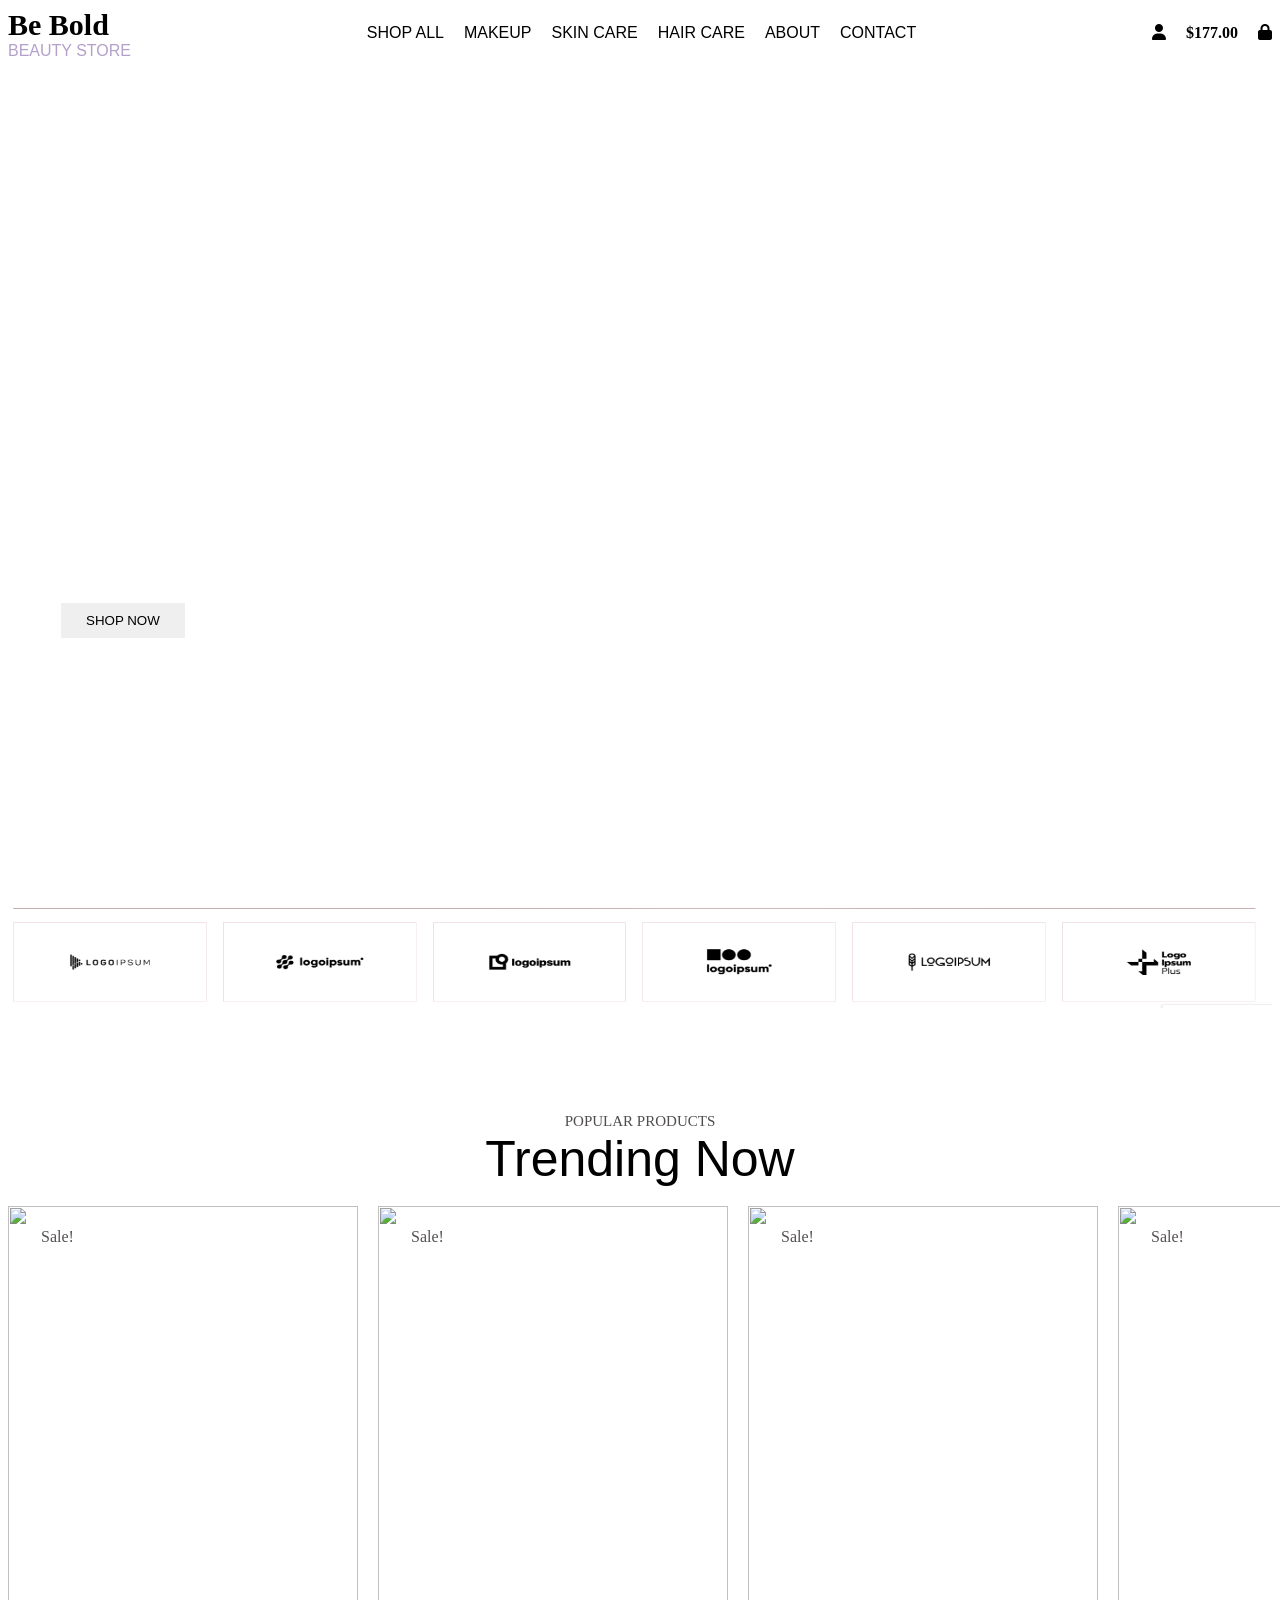
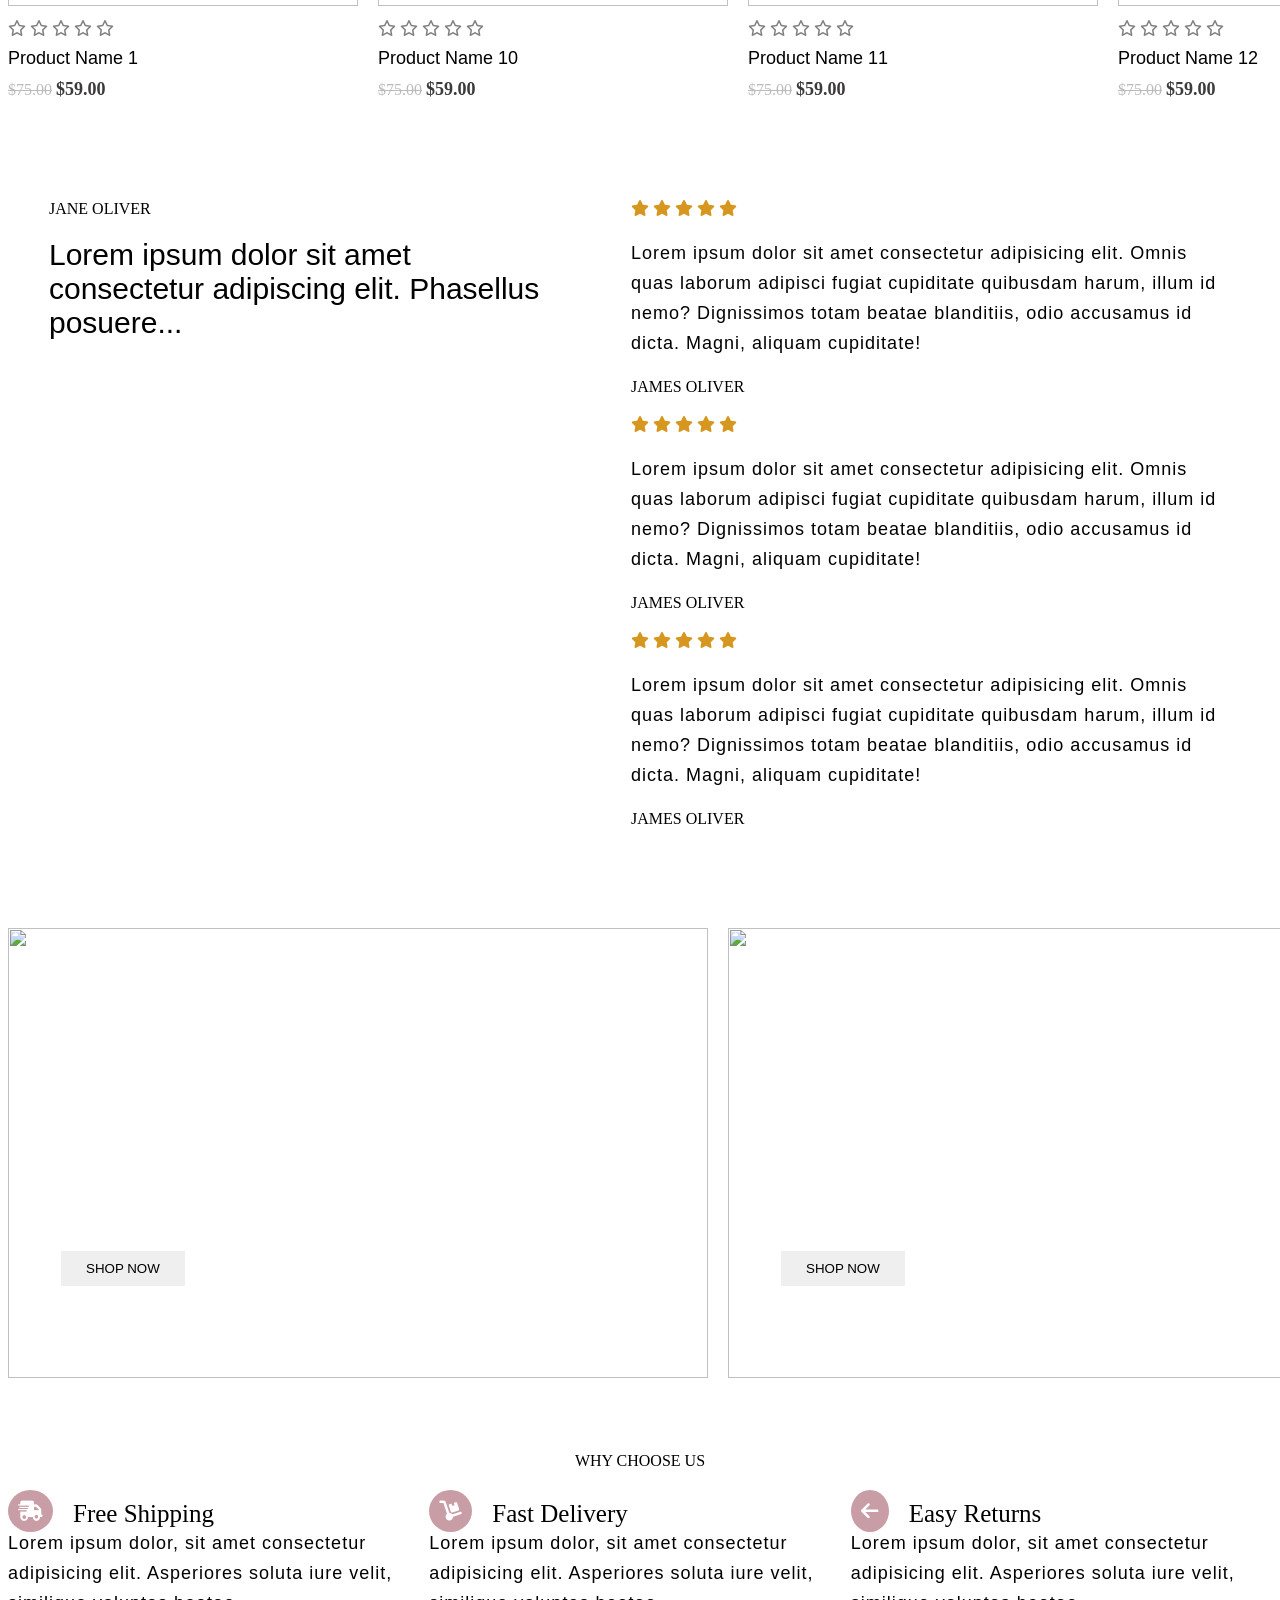
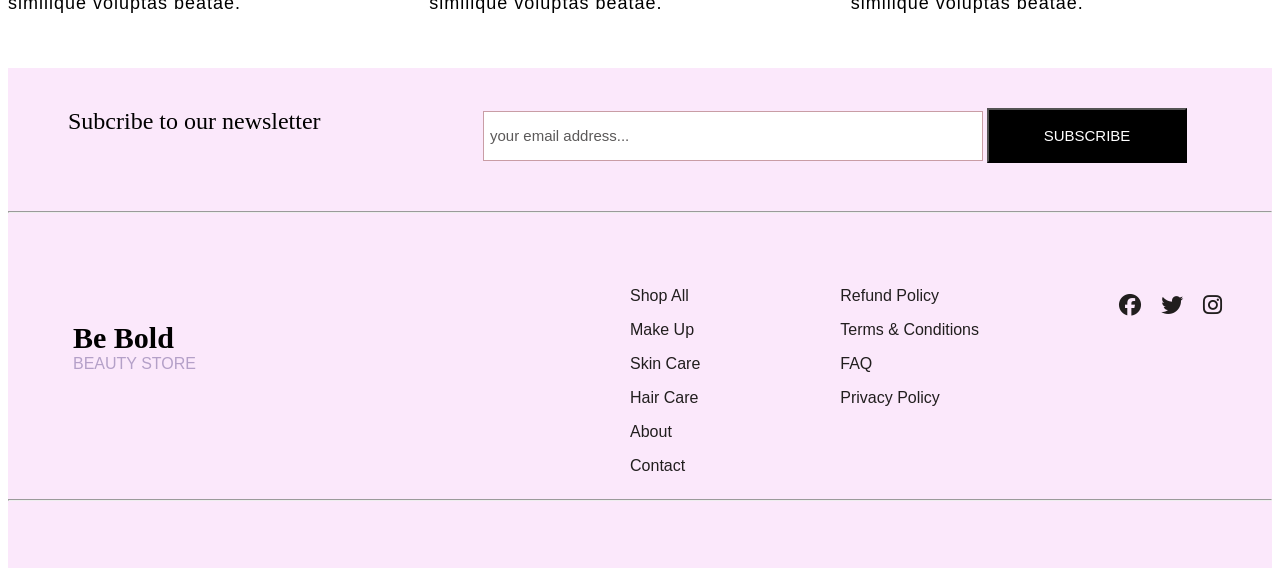
==== index.html @ 8f250c9a "shop website" ====
<!DOCTYPE html>
<html lang="en">
<head>
    <meta charset="UTF-8">
    <meta name="viewport" content="width=device-width, initial-scale=1.0">
    <link rel="stylesheet" href="https://cdnjs.cloudflare.com/ajax/libs/font-awesome/6.6.0/css/all.min.css" integrity="sha512-Kc323vGBEqzTmouAECnVceyQqyqdsSiqLQISBL29aUW4U/M7pSPA/gEUZQqv1cwx4OnYxTxve5UMg5GT6L4JJg==" crossorigin="anonymous" referrerpolicy="no-referrer" />
    <link rel="stylesheet" href="https://cdnjs.cloudflare.com/ajax/libs/font-awesome/6.6.0/css/all.min.css" integrity="sha512-Kc323vGBEqzTmouAECnVceyQqyqdsSiqLQISBL29aUW4U/M7pSPA/gEUZQqv1cwx4OnYxTxve5UMg5GT6L4JJg==" crossorigin="anonymous" referrerpolicy="no-referrer" />
    <link rel="stylesheet" href="https://cdnjs.cloudflare.com/ajax/libs/font-awesome/6.6.0/css/all.min.css" integrity="sha512-Kc323vGBEqzTmouAECnVceyQqyqdsSiqLQISBL29aUW4U/M7pSPA/gEUZQqv1cwx4OnYxTxve5UMg5GT6L4JJg==" crossorigin="anonymous" referrerpolicy="no-referrer" />
    <link rel="stylesheet" href="https://cdnjs.cloudflare.com/ajax/libs/font-awesome/6.6.0/css/all.min.css" integrity="sha512-Kc323vGBEqzTmouAECnVceyQqyqdsSiqLQISBL29aUW4U/M7pSPA/gEUZQqv1cwx4OnYxTxve5UMg5GT6L4JJg==" crossorigin="anonymous" referrerpolicy="no-referrer" />
    <link rel="stylesheet" href="https://cdnjs.cloudflare.com/ajax/libs/font-awesome/6.6.0/css/all.min.css" integrity="sha512-Kc323vGBEqzTmouAECnVceyQqyqdsSiqLQISBL29aUW4U/M7pSPA/gEUZQqv1cwx4OnYxTxve5UMg5GT6L4JJg==" crossorigin="anonymous" referrerpolicy="no-referrer" />
    <link rel="stylesheet" href="https://cdnjs.cloudflare.com/ajax/libs/font-awesome/6.6.0/css/all.min.css" integrity="sha512-Kc323vGBEqzTmouAECnVceyQqyqdsSiqLQISBL29aUW4U/M7pSPA/gEUZQqv1cwx4OnYxTxve5UMg5GT6L4JJg==" crossorigin="anonymous" referrerpolicy="no-referrer" />
    <link rel="stylesheet" href="https://cdnjs.cloudflare.com/ajax/libs/font-awesome/6.6.0/css/all.min.css" integrity="sha512-Kc323vGBEqzTmouAECnVceyQqyqdsSiqLQISBL29aUW4U/M7pSPA/gEUZQqv1cwx4OnYxTxve5UMg5GT6L4JJg==" crossorigin="anonymous" referrerpolicy="no-referrer" />
    <link rel="stylesheet" href="https://cdnjs.cloudflare.com/ajax/libs/font-awesome/6.6.0/css/all.min.css" integrity="sha512-Kc323vGBEqzTmouAECnVceyQqyqdsSiqLQISBL29aUW4U/M7pSPA/gEUZQqv1cwx4OnYxTxve5UMg5GT6L4JJg==" crossorigin="anonymous" referrerpolicy="no-referrer" />
    <link rel="stylesheet" href="index.css">
    <title>Document</title>
</head>
<body>
        <input type="checkbox" id="click">

<!-- Hero-section -->
<header class="hero">
<div class="navbar">
<div class="logo">
<b class="logotag">Be Bold</b>
<br>
<a id="beauty">BEAUTY STORE </a>
</div>
<div class="nav">
  <label for="click"><i class="fa-solid fa-bars"></i></label>  
<ul>
<li><a href="shop.html">SHOP ALL</a></li>
<li><a href="makeup.html">MAKEUP</a></li>
<li><a href="skincare.html">SKIN CARE</a></li>
<li><a href="haircare.html">HAIR CARE</a></li>
<li><a href="about.html">ABOUT</a></li>
<li><a href="contact.html">CONTACT</a></li>
</ul>
</div>
<div class="icon">
<ol>
    <li><a href="login.html"><i class="fa-solid fa-user"></i></li></a>
    <li><b>$177.00</b></li>
    <li><a href="cart.html"><i class="fa-solid fa-lock"></i></li></a>
</ol>
</div>
</div>
<div class="content">
NEW IN TOWN<br>
<a class="new">The New beauty<br>
Collection</a><br>
<a class="this">This new collection brings with it the most<br>
 exciting lorem ipsum dolor sit amet.</a>
</div>
<button class="shop">SHOP NOW</button>
</header>
 <img src="/Screenshot (10).png" class="screenshot">
 <div class="popular">
    <a class="product">POPULAR PRODUCTS</a><br>
   <a class="trending">Trending Now</a>
 </div>
 <!-- image-section -->
 <div class="pro">
<div class="row">
 <span class="sale">Sale!</span>
<img src="https://genegrafts.com/wp-content/uploads/sites/6/2022/08/product-04-a.jpg" width="350px" height="400px">
<div class="rating">
<i class="fa-regular fa-star"></i>
<i class="fa-regular fa-star"></i>
<i class="fa-regular fa-star"></i>
<i class="fa-regular fa-star"></i>
<i class="fa-regular fa-star"></i>
</div>
<div class="product-text">
    Product Name 1
</div>
<a class="dollarcut">$75.00</a>
<a class="dollar">$59.00</a>
</div>
<div class="row">
 <span class="sale">Sale!</span>
<img src="https://genegrafts.com/wp-content/uploads/sites/6/2022/08/product-14-a.jpg" width="350px" height="400px">
<div class="rating">
<i class="fa-regular fa-star"></i>
<i class="fa-regular fa-star"></i>
<i class="fa-regular fa-star"></i>
<i class="fa-regular fa-star"></i>
<i class="fa-regular fa-star"></i>
</div>
<div class="product-text">
    Product Name 10
</div>
<a class="dollarcut">$75.00</a>
<a class="dollar">$59.00</a>
</div>
<div class="row">
 <span class="sale">Sale!</span>
<img src="https://glamrix.com/wp-content/uploads/2022/08/product-09-a.jpg" width="350px" height="400px">
<div class="rating">
<i class="fa-regular fa-star"></i>
<i class="fa-regular fa-star"></i>
<i class="fa-regular fa-star"></i>
<i class="fa-regular fa-star"></i>
<i class="fa-regular fa-star"></i>
</div>
<div class="product-text">
    Product Name 11
</div>
<a class="dollarcut">$75.00</a>
<a class="dollar">$59.00</a>
</div>
<div class="row">
 <span class="sale">Sale!</span>
<img src="https://genegrafts.com/wp-content/uploads/sites/6/2022/08/product-10-a.jpg" width="350px" height="400px">
<div class="rating">
<i class="fa-regular fa-star"></i>
<i class="fa-regular fa-star"></i>
<i class="fa-regular fa-star"></i>
<i class="fa-regular fa-star"></i>
<i class="fa-regular fa-star"></i>
</div>
<div class="product-text">
    Product Name 12
</div>
<a class="dollarcut">$75.00</a>
<a class="dollar">$59.00</a>
</div>
</div>
<div class="oliver">
<div class="jane">
JANE OLIVER<br>
<div class="lorem">Lorem ipsum dolor sit amet
consectetur adipiscing elit.
Phasellus posuere...
</div>
</div>
<div class="star">
<div class="star-rating">
<i class="fa-solid fa-star"></i>
<i class="fa-solid fa-star"></i>
<i class="fa-solid fa-star"></i>
<i class="fa-solid fa-star"></i>
<i class="fa-solid fa-star"></i>
</div>
<div class="jame">
Lorem ipsum dolor sit amet consectetur adipisicing elit. Omnis quas laborum adipisci fugiat cupiditate quibusdam harum, illum id nemo? Dignissimos totam beatae blanditiis, odio accusamus id dicta. Magni, aliquam cupiditate!<br>
</div>
<a class="jam">JAMES OLIVER</a>
<div class="star-rating">
<i class="fa-solid fa-star"></i>
<i class="fa-solid fa-star"></i>
<i class="fa-solid fa-star"></i>
<i class="fa-solid fa-star"></i>
<i class="fa-solid fa-star"></i>
</div>
<div class="jame">
Lorem ipsum dolor sit amet consectetur adipisicing elit. Omnis quas laborum adipisci fugiat cupiditate quibusdam harum, illum id nemo? Dignissimos totam beatae blanditiis, odio accusamus id dicta. Magni, aliquam cupiditate!<br>
</div>
<a class="jam">JAMES OLIVER</a>
<div class="star-rating">
<i class="fa-solid fa-star"></i>
<i class="fa-solid fa-star"></i>
<i class="fa-solid fa-star"></i>
<i class="fa-solid fa-star"></i>
<i class="fa-solid fa-star"></i>
</div>
<!-- rating-section -->
<div class="jame">
Lorem ipsum dolor sit amet consectetur adipisicing elit. Omnis quas laborum adipisci fugiat cupiditate quibusdam harum, illum id nemo? Dignissimos totam beatae blanditiis, odio accusamus id dicta. Magni, aliquam cupiditate!<br>
</div>
<a class="jam">JAMES OLIVER</a>
</div>
</div>
<div class="twocontainer">
<div class="container">
<img src="https://aroostar.com/wp-content/uploads/2023/08/bg-001.jpg" width="700px" height="450px">
<div class="make">
NEW COLLECTIONS
</div>
<div class="makeup">
Awesome<br>
Makeup Kit<br>
Gifts Sets<br>
</div>
<div class="makeupkit">
   Find your unique style  
</div>
<button class="button">SHOP NOW</button>
</div>
<div class="container">
<img src="https://www.lentorscollection.com/wp-content/uploads/2022/08/bg-02.jpg" width="700px" height="450px">
<div class="make">
NEW COLLECTIONS
</div>
<div class="makeup">
The Ultimate<br>
Skincare<br>
Regime<br>
</div>
<div class="makeupkit">
   Find your unique style  
</div>
<button class="button">SHOP NOW</button>
</div>
</div>
<div class="para">
<div class="why">
   WHY CHOOSE US  
</div>
<div class="para2">
<div class="fast">
    <div class="bus">
<div class="busicon">
<span><i class="fa-solid fa-truck-fast" class="bus"></i></span>
</div>
<div class="delivery">
Free Shipping
</div>
</div>
<div class="para1">
    Lorem ipsum dolor, sit amet consectetur adipisicing elit. Asperiores soluta iure velit, similique voluptas beatae.
</div>
</div>
<div class="fast">
    <div class="bus">
<div class="busicon">
<span><i class="fa-solid fa-dolly"></i></span>
</div>
<div class="delivery">
Fast Delivery
</div>
</div>
<div class="para1">
    Lorem ipsum dolor, sit amet consectetur adipisicing elit. Asperiores soluta iure velit, similique voluptas beatae.
</div>
</div>
<div class="fast">
    <div class="bus">
<div class="busicon">
<span><i class="fa-solid fa-arrow-left"></i></span>
</div>
<div class="delivery">
Easy Returns
</div>
</div>
<div class="para1">
    Lorem ipsum dolor, sit amet consectetur adipisicing elit. Asperiores soluta iure velit, similique voluptas beatae.
</div>
</div>
</div>
</div>
<!-- Footer-section -->
<footer class="footer">
    <div class="foot">
    <div class="footer-content">
Subcribe to our newsletter
</div>
<div class="footer-section">
<button class="email">your email address...</button>
<button class="subscribe">SUBSCRIBE</button>
</div>
</div>
<hr>
<div class="contact">
<div class="bold">
<b class="tag">Be Bold</b>
<br>
<a id="beauty">BEAUTY STORE </a>
</div>
<div class="con">
<div class="contact-section">
<ul>
    <li><a href="#">Shop All</a></li>
    <li><a href="#">Make Up</a></li>
    <li><a href="#">Skin Care</a></li>
    <li><a href="#">Hair Care</a></li>
    <li><a href="#">About</a></li>
    <li><a href="#"> Contact</a></li>
</ul>
</div>
<div class="policy">
    <ul>
        <li><a href="#">Refund Policy</a></li>
        <li><a href="#">Terms & Conditions</a></li>
        <li><a href="#">FAQ</a></li>
        <li><a href="#">Privacy Policy</a></li>
    </ul>
</div>
<div class="three-icon">
<ul>
    <li><a href="#"><i class="fa-brands fa-facebook"></i></a></li>
    <li><a href="#"><i class="fa-brands fa-twitter"></i></a></li>
    <li><a href="#"><i class="fa-brands fa-instagram"></i></a></li>
</ul>
</div>
</div>
</div>
<hr>
</footer> 

</body>
</html>
---- index.css ----
.hero {
  background-image: url(https://paloms.com/wp-content/uploads/2022/08/hero.jpg);
  height: 100vh;
  width: 100%;
  background-position: center;
  background-repeat: no-repeat;
}
.hero .navbar {
  display: flex;
  justify-content: space-between;
  height: 80px;
  background-color: white;
}
.hero .navbar .nav ul {
  list-style: none;
  display: flex;
  flex-direction: row;
  justify-content: center;
  gap: 20px;
}
.logo {
  cursor: pointer;
}
#beauty {
  color: rgb(180, 160, 200);
  font-family: "Open Sans", sans-serif;
}
.logotag {
  font-size: 30px;
}
.nav ul a {
  text-decoration: none;
  color: black;
  font-family: "Open Sans", sans-serif;
}
.nav ul a:hover {
  color: rgb(201, 157, 165);
}
.icon ol {
  list-style: none;
  display: flex;
  gap: 20px;
  cursor: pointer;
}
.icon ol li a {
  color: black;
}
.content {
  display: flex;
  flex-direction: column;
  color: white;
  text-align: left;
  margin-top: 200px;
  margin-left: 50px;
}
.new {
  font-size: 75px;
}
.this {
  font-size: 24px;
}
.shop {
  margin: 50px;
  padding-left: 25px;
  padding-right: 25px;
  padding-top: 10px;
  padding-bottom: 10px;
  font-family: "Open Sans", sans-serif;
  border: solid;
  border-color: white;
}
.shop:hover {
  color: rgb(180, 160, 200);
}
.screenshot {
  width: 100%;
  height: 100px;
}
.popular {
  text-align: center;
  margin-top: 100px;
}
.product {
  font-size: 15px;
  font-weight: 200;
  font-family: "Marcellus", serif;
  color: rgb(81, 77, 77);
}
.trending {
  font-size: 50px;
  font-family: Verdana, Geneva, Tahoma, sans-serif;
}
.pro img {
  width: 100%;
}
.pro {
  display: grid;
  grid-template-columns: 1fr 1fr 1fr 1fr;
  gap: 20px;
}
.product-text {
  font-size: 18px;
  margin-top: 10px;
  margin-bottom: 10px;
  font-family: "Open Sans", sans-serif;
}
.sale {
  position: relative;
  top: 40px;
  left: 20px;
  border: solid;
  border-radius: 20px;
  background-color: white;
  border-color: white;
  padding-left: 10px;
  padding-right: 10px;
  padding-top: 5px;
  padding-bottom: 5px;
  color: rgb(85, 80, 80);
}
.rating {
  color: grey;
  margin-top: 10px;
}
.dollarcut {
  color: rgb(189, 186, 186);
  text-decoration: line-through;
}
.dollar {
  color: rgb(61, 58, 58);
  font-weight: bold;
  font-size: 18px;
}
.oliver {
  display: flex;
  justify-content: space-around;
  width: 100%;
}
.lorem {
  margin-top: 20px;
  font-size: 30px;
  font-family: "Open Sans", sans-serif;
}
.jane {
  margin-top: 100px;
  width: 500px;
}

.star {
  display: flex;
  flex-direction: column;
  margin-top: 80px;
  width: 600px;
}
.jame {
  font-size: 18px;
  font-family: "Open Sans", sans-serif;
  margin-top: 20px;
  margin-bottom: 20px;
  line-height: 30px;
  letter-spacing: 1px;
}
.star-rating {
  color: rgb(215, 150, 29);
  margin-top: 20px;
}
.twocontainer {
  display: grid;
  grid-template-columns: 1fr 1fr;
  gap: 20px;
  margin-top: 100px;
}
.container img {
  width: 100%;
}
.container {
  position: relative;
  height: auto;
}
.make {
  position: absolute;
  top: 70px;
  left: 50px;
  color: white;
}
.makeup {
  position: absolute;
  top: 90px;
  left: 50px;
  font-size: 50px;
  color: white;
}
.makeupkit {
  position: absolute;
  top: 270px;
  left: 50px;
  font-size: 18px;
  color: white;
}
.button {
  position: absolute;
  top: 320px;
  left: 50px;
  padding-left: 25px;
  padding-right: 25px;
  padding-top: 10px;
  padding-bottom: 10px;
  font-family: "Open Sans", sans-serif;
  border: solid;
  border-color: white;
}
.why {
  text-align: center;
}
.para {
  margin-top: 70px;
  width: 100%;
}
.para2 {
  display: flex;
  justify-content: space-around;
  align-items: center;
  margin-top: 30px;
}
.delivery {
  font-size: 25px;
}
.bus {
  display: flex;
  gap: 20px;
}
.busicon span {
  height: 70px;
  width: 70px;
  background-color: rgb(201, 157, 165);
  border-radius: 50%;
  font-size: 20px;
  color: white;
  padding: 10px;
}
.busicon span:hover {
  background-color: black;
}
.para1 {
  font-family: "Open Sans", sans-serif;
  font-size: 18px;
  letter-spacing: 1px;
  line-height: 30px;
  
}

.footer {
  width: 100%;
  height: 500px;
  background-color: rgb(251, 232, 251);
  margin-right: 40px;
  margin-top: 50px;
}
.footer-content {
  margin-top: 40px;
  margin-left: 60px;
  font-size: 24px;
}

.foot {
  display: flex;
  justify-content: space-between;
}

.footer-section {
  margin: 40px;
  margin-right: 60px;
}
.footer-section .email {
  height: 50px;
  width: 500px;
  padding-top: 7px;
  padding-bottom: 7px;
  background-color: white;
  color: rgb(91, 89, 89);
  border: solid;
  border-width: 0.5px;
  border-color: rgb(201, 157, 165);
  font-size: 15px;
  font-family: "Open Sans", sans-serif;
}
.email {
  text-align: left;
  font-family: "Open Sans", sans-serif;
}
.footer-section .subscribe {
  height: 55px;
  width: 200px;
  padding-top: 10px;
  padding-bottom: 10px;
  background-color: black;
  color: white;
  text-align: center;
  margin-right: 25px;
  font-size: 15px;
}
.subscribe:hover {
  background-color: rgb(201, 157, 165);
  border-color: rgb(201, 157, 165);
}
.bold {
  margin-top: 100px;
  margin-left: 65px;
}
.tag {
  font-size: 30px;
}
.contact {
  display: flex;
  justify-content: space-between;
}
.con {
  display: flex;
  justify-content: space-between;
  margin-right: 50px;
  margin-top: 50px;
}
.contact-section ul {
  list-style: none;
  margin-right: 100px;
}
.contact-section ul li {
  margin-bottom: 16px;
}
.contact-section ul li a {
  text-decoration: none;
  font-family: "Open Sans", sans-serif;
  color: rgb(33, 30, 30);
}
.contact-section ul li a:hover {
  color: rgb(180, 160, 200);
}
.policy ul {
  list-style: none;
  margin-right: 100px;
}
.policy ul li {
  margin-bottom: 16px;
}
.policy ul li a {
  text-decoration: none;
  font-family: "Open Sans", sans-serif;
  color: rgb(33, 30, 30);
}
.policy ul li a:hover {
  color: rgb(180, 160, 200);
}
.three-icon ul {
  list-style: none;
  display: flex;
  gap: 20px;
  font-size: 22px;
}
.three-icon ul li a {
  color: rgb(33, 30, 30);
}
.three-icon ul li a:hover {
  color: rgb(201, 157, 165);
}
#click {
  display: none;
}
label {
  display: none;
  cursor: pointer;
  color: rgb(201, 157, 165);
}
@media screen and (max-width: 768px) {
  label {
    display: block;
    position: absolute;
    right: 20px;
    font-size: 20px;
    top: 10px;
  }
  .hero .navbar .nav ul {
    flex-direction: column;
    position: absolute;
    top: 80px;
    left: 0px;
    background-color:white;
    display: none;
    width: 100%;
    height: 200px;
    line-height: 30px;
  }
  .hero .navbar .nav ul li a{
    color:  rgb(201, 157, 165);
  }
  .icon ol li {
    display: none;
  }
  #click:checked ~ .hero .navbar .nav ul {
    display: block;
  }
  .pro {
    display: grid;
    grid-template-columns: 1fr;
  }
  .oliver {
    display: flex;
    flex-direction: column;
  }
  .twocontainer {
    display: grid;
    grid-template-columns: 1fr;
  }
  .contact-section ul li {
    margin-bottom: 10px;
  }
  .footer{
height:auto;
  }
}
@media screen and (max-width: 426px) {
  .pro {
    display: grid;
    grid-template-columns: 1fr;
  }
  .oliver {
    display: flex;
    flex-direction: column;
  }
  .twocontainer {
    display: grid;
    grid-template-columns: 1fr;
  }
  .contact-section ul li {
    margin-bottom: 10px;
  }
  .para2 {
    display: flex;
    flex-direction: column;
  }
  .foot {
    flex-direction: column;
  }
  .footer-section .email {
    width: 200px;
  }
  .footer {
    height: auto;
  }
  .contact {
    flex-direction: column;
  }
  .con {
    flex-direction: column;
  }
  .star {
    width: auto;
  }
  .jane {
    width: auto;
  }
}
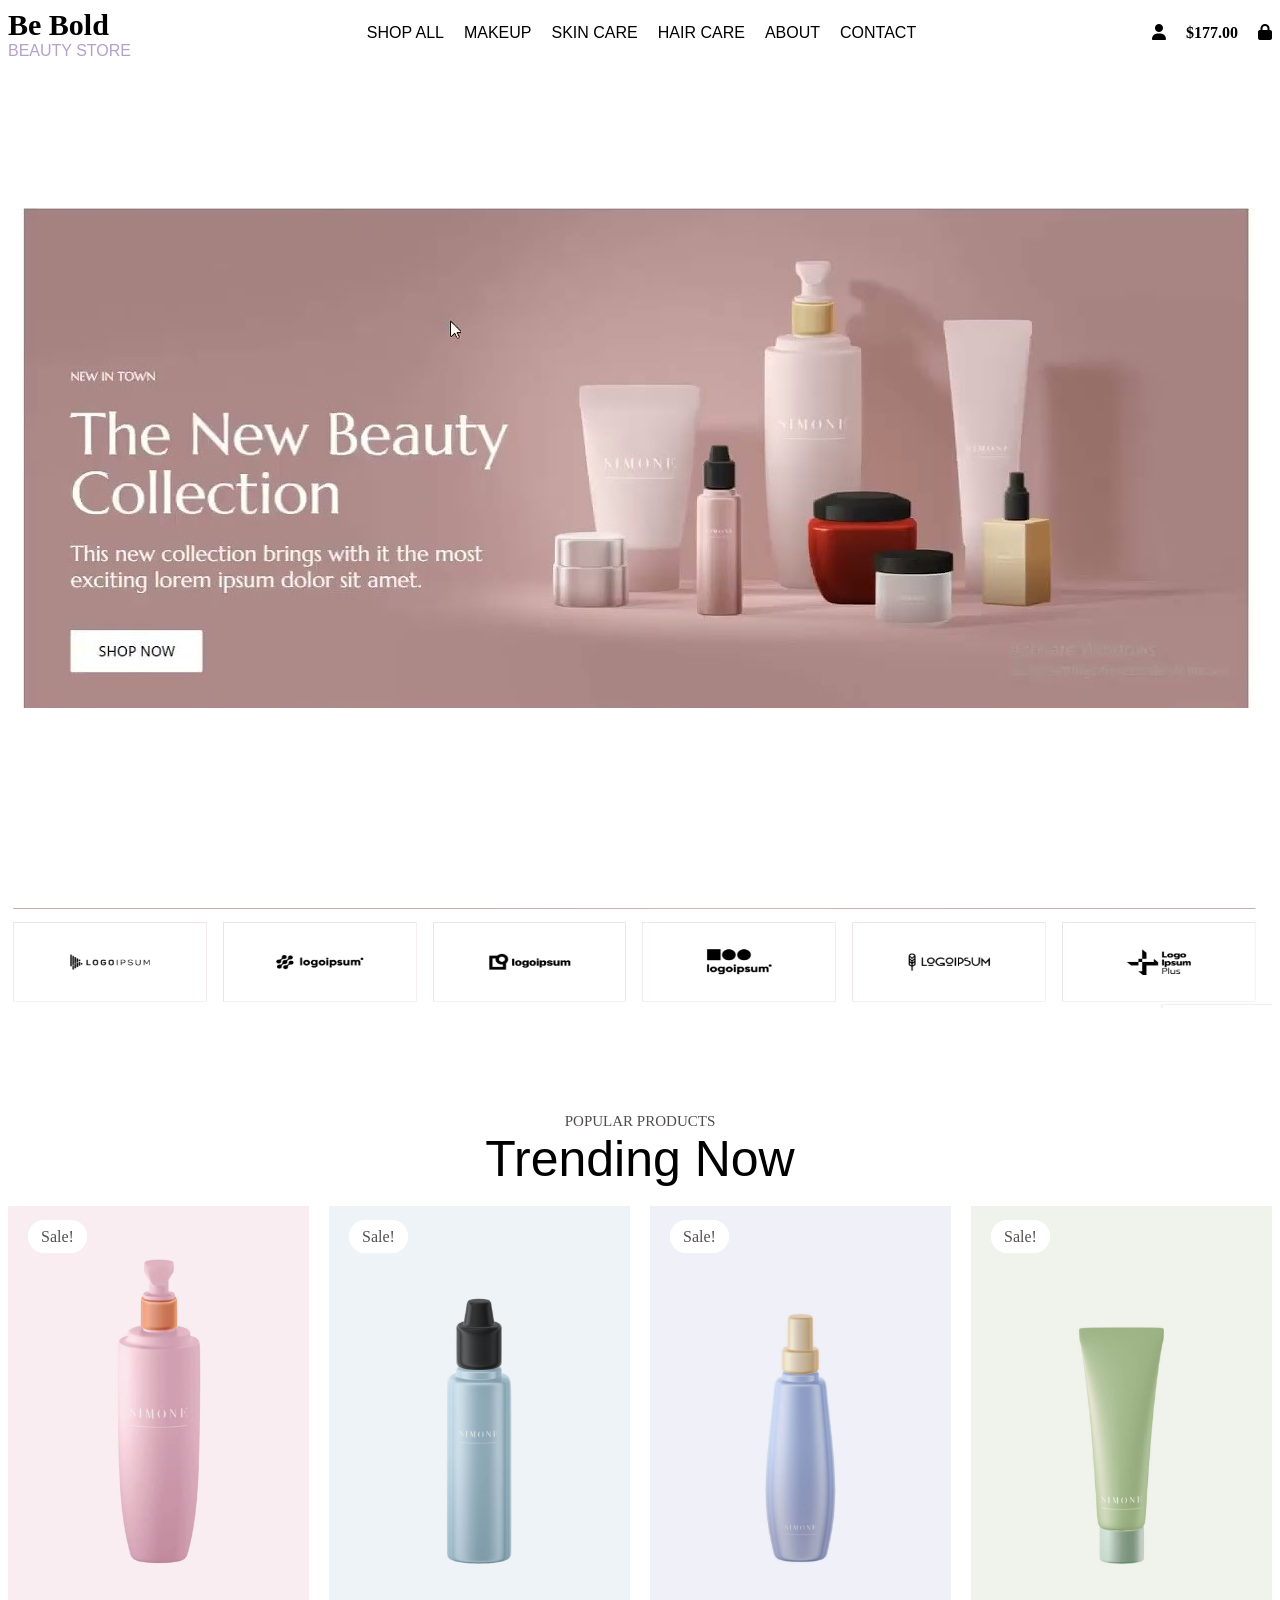
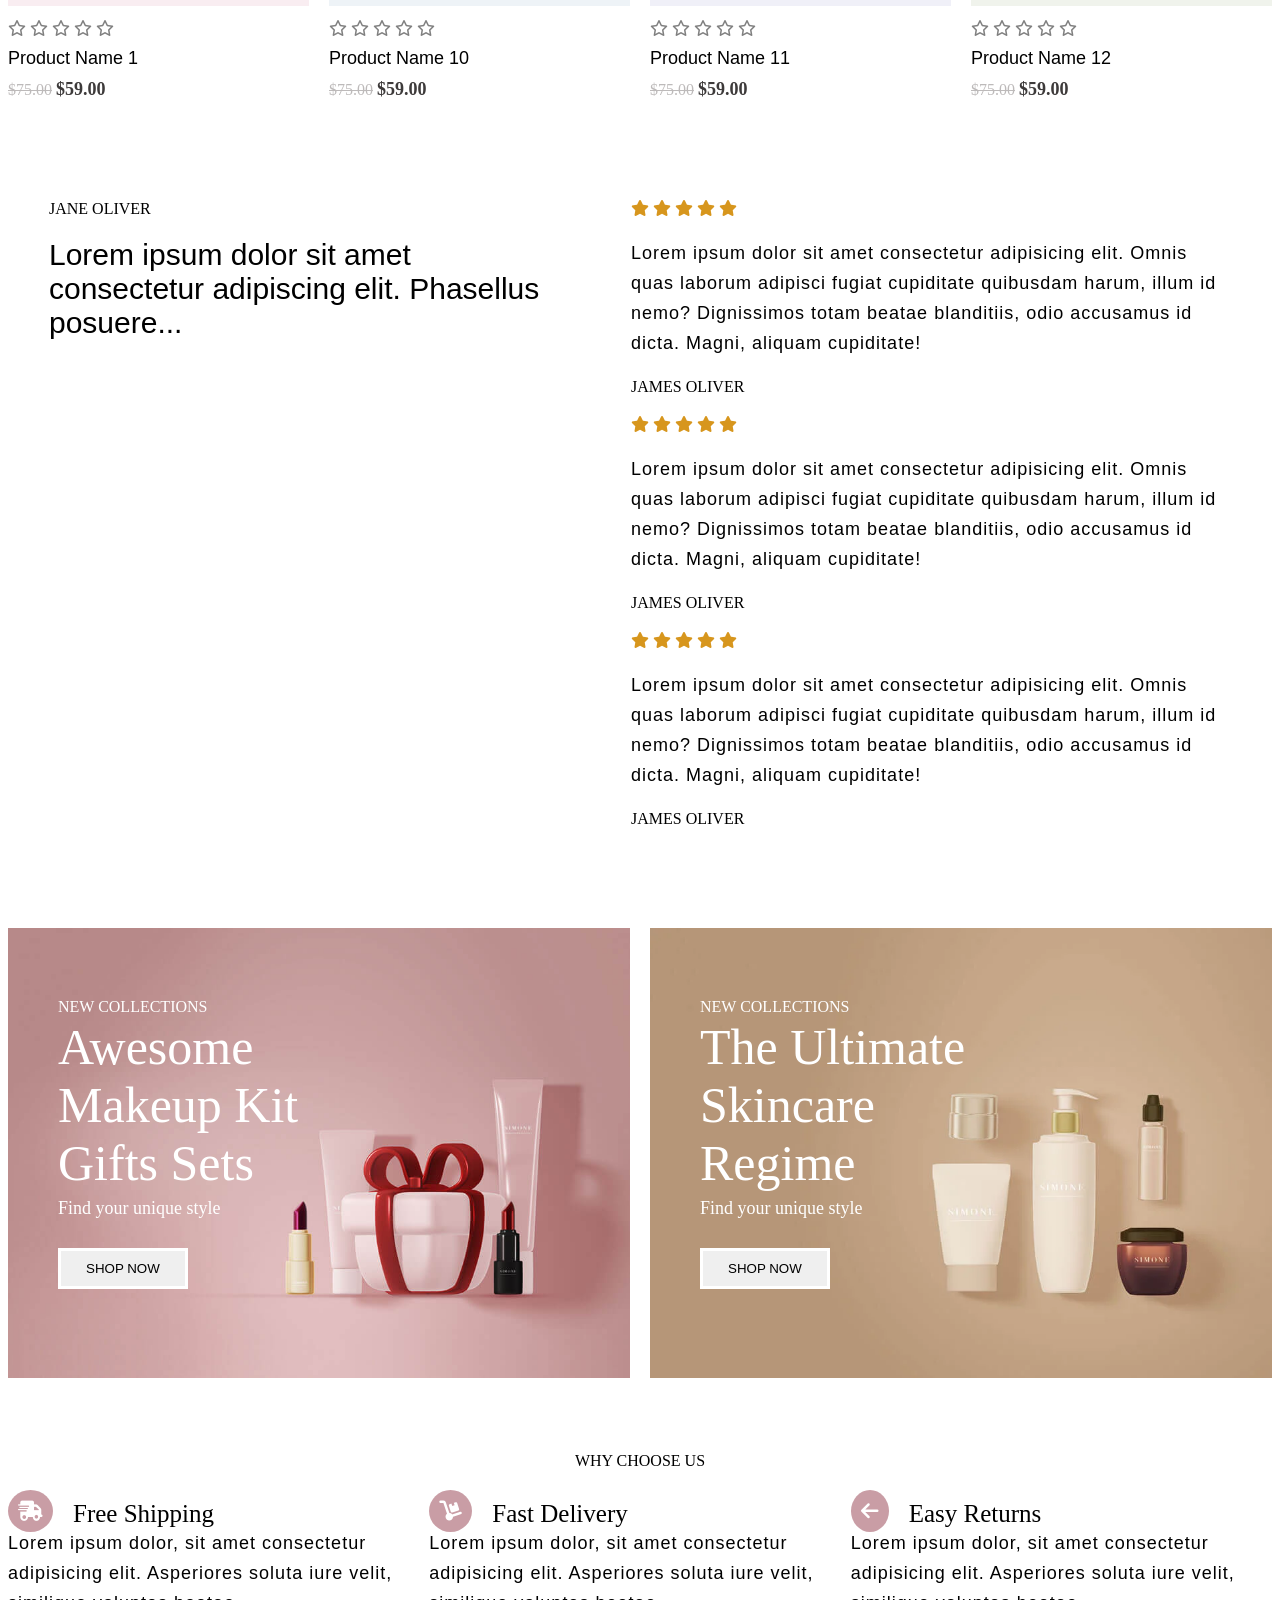
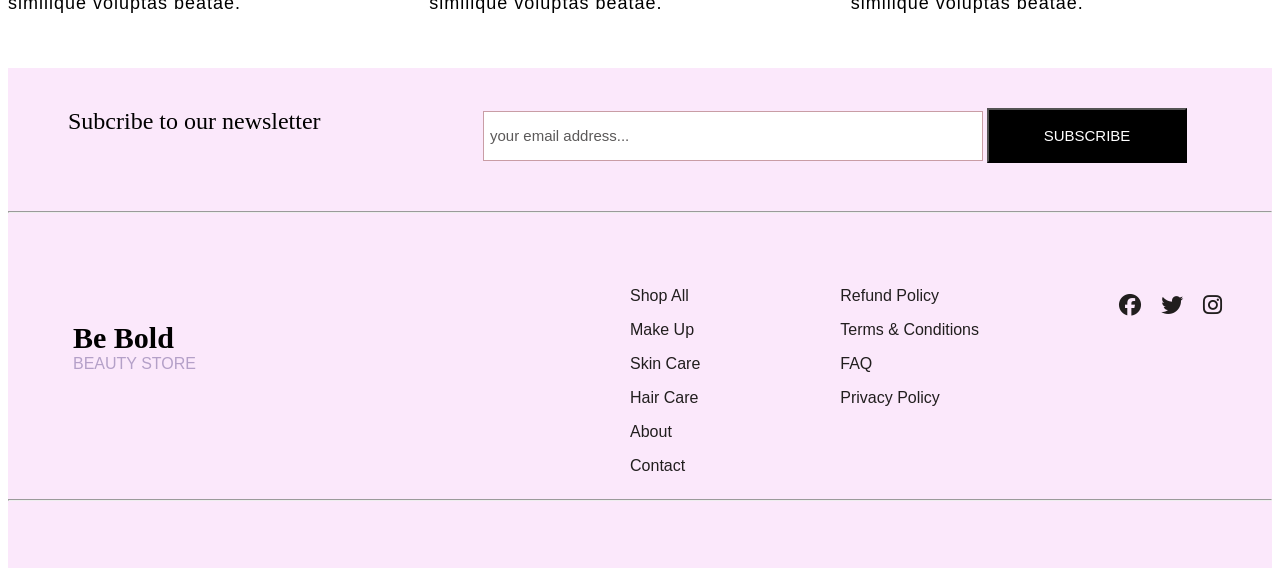
==== commit fbac45d4: "photo" ====
--- a/index.html
+++ b/index.html
@@ -28,7 +28,7 @@
 <div class="nav">
   <label for="click"><i class="fa-solid fa-bars"></i></label>  
 <ul>
-<li><a href="shop.html">SHOP ALL</a></li>
+<li><a href="index.html">SHOP ALL</a></li>
 <li><a href="makeup.html">MAKEUP</a></li>
 <li><a href="skincare.html">SKIN CARE</a></li>
 <li><a href="haircare.html">HAIR CARE</a></li>
@@ -44,14 +44,14 @@
 </ol>
 </div>
 </div>
-<div class="content">
+ <!--<div class="content"> 
 NEW IN TOWN<br>
 <a class="new">The New beauty<br>
 Collection</a><br>
 <a class="this">This new collection brings with it the most<br>
  exciting lorem ipsum dolor sit amet.</a>
 </div>
-<button class="shop">SHOP NOW</button>
+<button class="shop">SHOP NOW</button>-->
 </header>
  <img src="/Screenshot (10).png" class="screenshot">
  <div class="popular">
@@ -62,7 +62,7 @@
  <div class="pro">
 <div class="row">
  <span class="sale">Sale!</span>
-<img src="https://genegrafts.com/wp-content/uploads/sites/6/2022/08/product-04-a.jpg" width="350px" height="400px">
+<img src="bold2.webp" width="350px" height="400px">
 <div class="rating">
 <i class="fa-regular fa-star"></i>
 <i class="fa-regular fa-star"></i>
@@ -78,7 +78,7 @@
 </div>
 <div class="row">
  <span class="sale">Sale!</span>
-<img src="https://genegrafts.com/wp-content/uploads/sites/6/2022/08/product-14-a.jpg" width="350px" height="400px">
+<img src="bold4.jpg" width="350px" height="400px">
 <div class="rating">
 <i class="fa-regular fa-star"></i>
 <i class="fa-regular fa-star"></i>
@@ -94,7 +94,7 @@
 </div>
 <div class="row">
  <span class="sale">Sale!</span>
-<img src="https://glamrix.com/wp-content/uploads/2022/08/product-09-a.jpg" width="350px" height="400px">
+<img src="bold5.jpg" width="350px" height="400px">
 <div class="rating">
 <i class="fa-regular fa-star"></i>
 <i class="fa-regular fa-star"></i>
@@ -110,7 +110,7 @@
 </div>
 <div class="row">
  <span class="sale">Sale!</span>
-<img src="https://genegrafts.com/wp-content/uploads/sites/6/2022/08/product-10-a.jpg" width="350px" height="400px">
+<img src="bold12.jpg" width="350px" height="400px">
 <div class="rating">
 <i class="fa-regular fa-star"></i>
 <i class="fa-regular fa-star"></i>
@@ -172,7 +172,7 @@
 </div>
 <div class="twocontainer">
 <div class="container">
-<img src="https://aroostar.com/wp-content/uploads/2023/08/bg-001.jpg" width="700px" height="450px">
+<img src="bold6.jpg" width="700px" height="450px">
 <div class="make">
 NEW COLLECTIONS
 </div>
@@ -187,7 +187,7 @@
 <button class="button">SHOP NOW</button>
 </div>
 <div class="container">
-<img src="https://www.lentorscollection.com/wp-content/uploads/2022/08/bg-02.jpg" width="700px" height="450px">
+<img src="bold7.webp" width="700px" height="450px">
 <div class="make">
 NEW COLLECTIONS
 </div>
--- a/index.css
+++ b/index.css
@@ -1,5 +1,5 @@
 .hero {
-  background-image: url(https://paloms.com/wp-content/uploads/2022/08/hero.jpg);
+  background-image: url(maxresdefault.jpg);
   height: 100vh;
   width: 100%;
   background-position: center;
